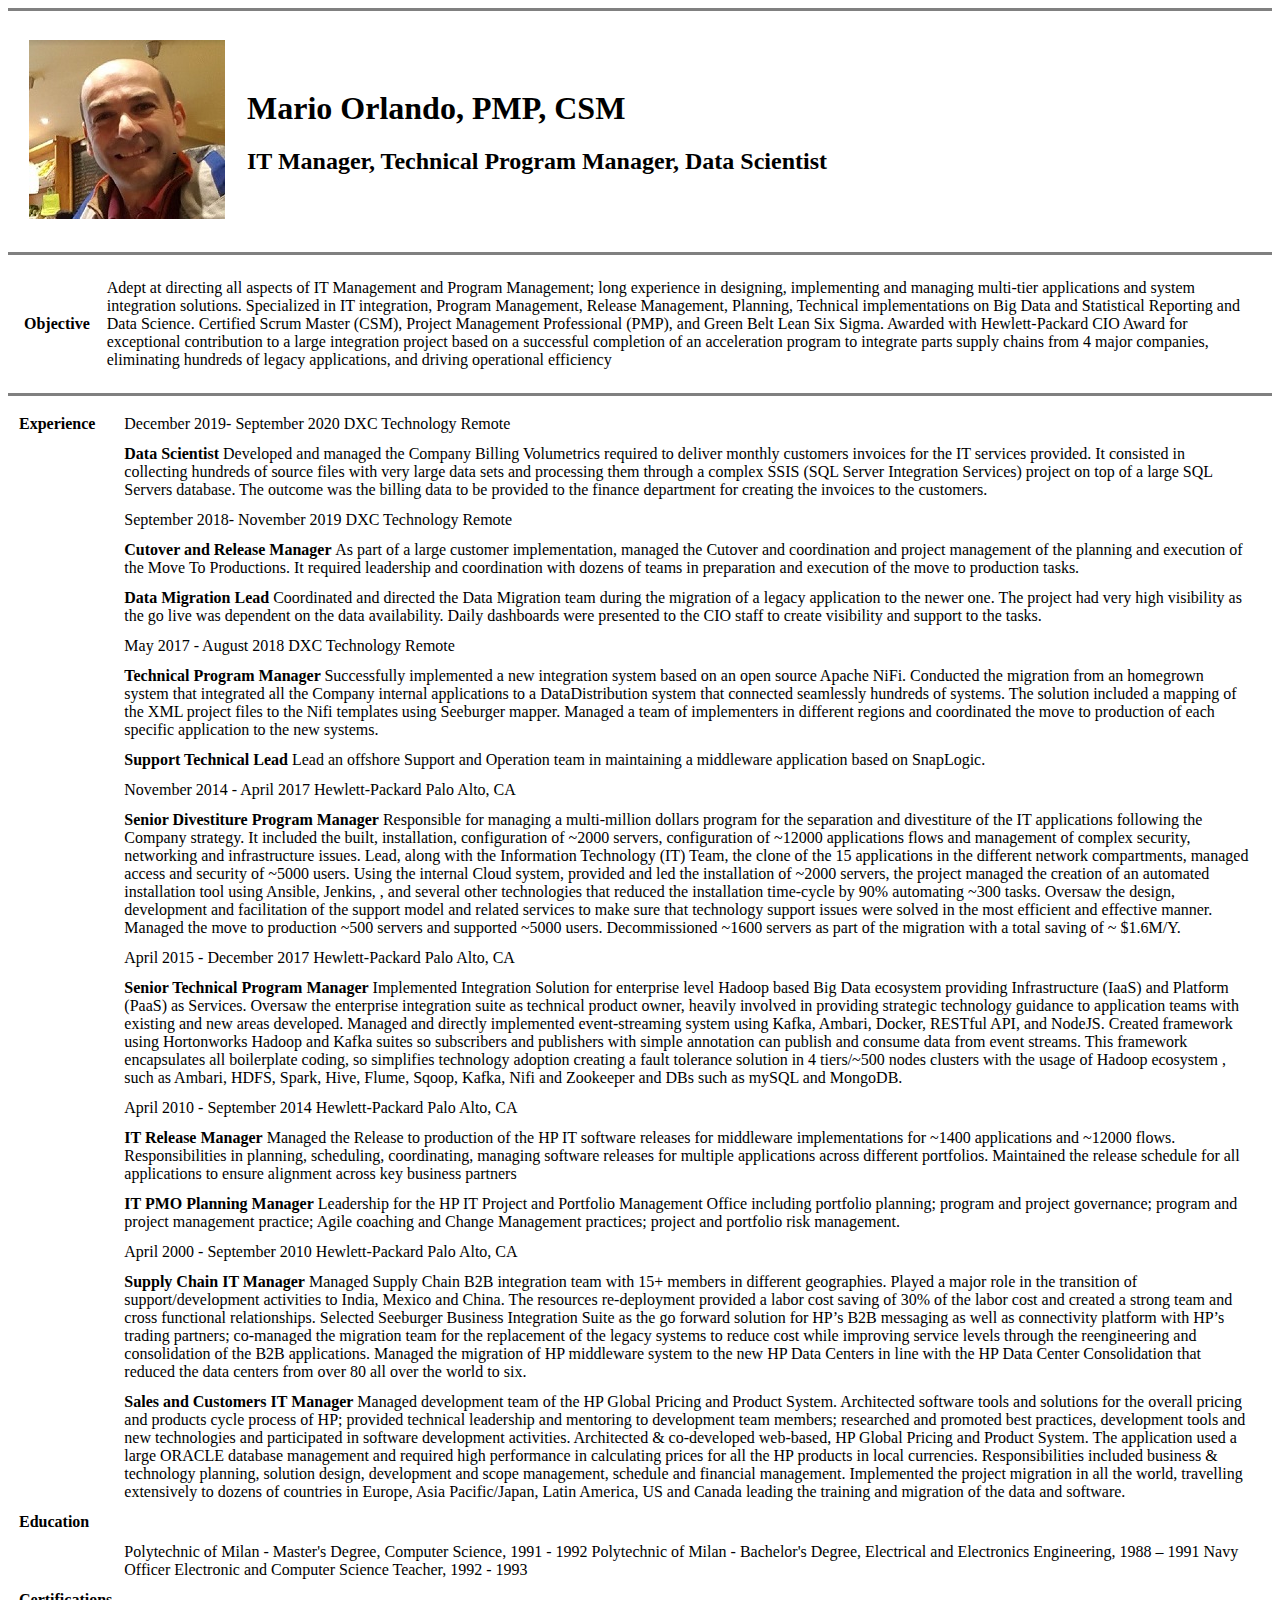
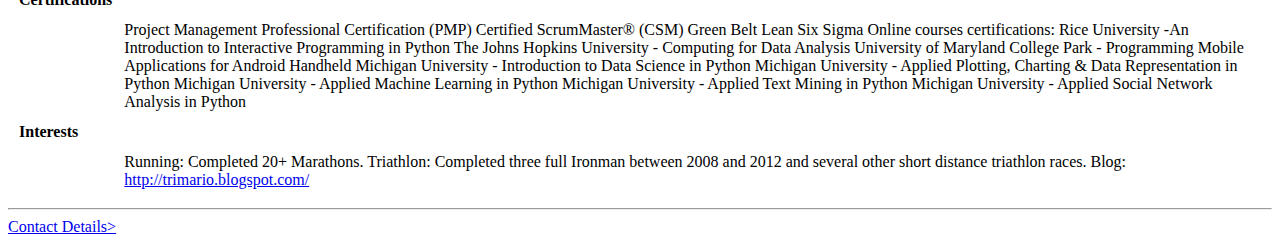
==== index.html @ 49cba2db "Rename indexv2.html to index.html" ====
<!DOCTYPE html>
<html lang="en" dir="ltr">

<head>
  <meta charset="utf-8">
  <title>Mario Orlando, PMP, CSM</title>
</head>

<body>

    <hr size="3" noshade>
    <table cellspacing="20">
      <thead>
        <tr>
          <td><img src="Images\MO.jpg" alt=""></img></td>
          <td>
            <H1>Mario Orlando, PMP, CSM</H1>
            <h2>IT Manager, Technical Program Manager, Data Scientist</h2>
          </td>
        </tr>
      </thead>

    </table>
    <hr size="3" noshade>

  <table cellspacing="15">
    <thead>
      <tr>
        <td><strong>Objective</strong></td>
        <td>Adept at directing all aspects of IT Management and Program Management; long experience in designing, implementing and managing multi-tier applications and system integration solutions. Specialized in IT integration, Program Management,
          Release Management, Planning, Technical implementations on Big Data and Statistical Reporting and Data Science.
          Certified Scrum Master (CSM), Project Management Professional (PMP), and Green Belt Lean Six Sigma. Awarded with Hewlett-Packard CIO Award for exceptional contribution to a large integration project based on a successful completion of an
          acceleration program to integrate parts supply chains from 4 major companies, eliminating hundreds of legacy applications, and driving operational efficiency</td>
      </tr>
    </thead>
  </table>

  <hr size="3" noshade>

  <table cellspacing="10">
    <tbody>
      <tr>
        <td><strong>Experience</strong></td>
        <td> December 2019- September 2020 DXC Technology Remote</td>
      </tr>
      <tr>
        <td></td>
        <td><strong>Data Scientist</strong>
          Developed and managed the Company Billing Volumetrics required to deliver monthly customers invoices for the IT services provided. It consisted in collecting hundreds of source files with very large data sets and processing them through a
          complex SSIS (SQL Server Integration Services) project on top of a large SQL Servers database. The outcome was the billing data to be provided to the finance department for creating the invoices to the customers.
        </td>
        <td></td>
      </tr>
      <tr>
        <td><strong></strong></td>
        <td> September 2018- November 2019 DXC Technology Remote</td>
      </tr>
      <tr>
        <td></td>
        <td><strong>Cutover and Release Manager </strong>
          As part of a large customer implementation, managed the Cutover and coordination and project management of the planning and execution of the Move To Productions. It required leadership and coordination with dozens of teams in preparation
          and execution of the move to production tasks.
        </td>
        <td></td>
      </tr>
      <tr>
        <td></td>
        <td><strong>Data Migration Lead </strong>
          Coordinated and directed the Data Migration team during the migration of a legacy application to the newer one. The project had very high visibility as the go live was dependent on the data availability. Daily dashboards were presented to
          the CIO staff to create visibility and support to the tasks.
        </td>
        <td></td>
      </tr>
      <tr>
        <td><strong></strong></td>
        <td> May 2017 - August 2018 DXC Technology Remote
        </td>
      </tr>
      <tr>
        <td></td>
        <td><strong>Technical Program Manager </strong>
          Successfully implemented a new integration system based on an open source Apache NiFi. Conducted the migration from an homegrown system that integrated all the Company internal applications to a DataDistribution system that connected
          seamlessly hundreds of systems. The solution included a mapping of the XML project files to the Nifi templates using Seeburger mapper. Managed a team of implementers in different regions and coordinated the move to production of each
          specific application to the new systems.
        </td>
        <td></td>
      </tr>
        <td></td>
        <td><strong>Support Technical Lead
          </strong>
          Lead an offshore Support and Operation team in maintaining a middleware application based on SnapLogic.
        </td>
        <td></td>
      </tr>
      <tr>
        <td><strong></strong></td>
        <td> November 2014 - April 2017 Hewlett-Packard Palo Alto, CA
        </td>
      </tr>
      <tr>
        <td></td>
        <td><strong>Senior Divestiture Program Manager</strong>
          Responsible for managing a multi-million dollars program for the separation and divestiture of the IT applications following the Company strategy. It included the built, installation, configuration of ~2000 servers, configuration of ~12000
          applications flows and management of complex security, networking and infrastructure issues.
          Lead, along with the Information Technology (IT) Team, the clone of the 15 applications in the different network compartments, managed access and security of ~5000 users. Using the internal Cloud system, provided and led the installation of
          ~2000 servers, the project managed the creation of an automated installation tool using Ansible, Jenkins, , and several other technologies that reduced the installation time-cycle by 90% automating ~300 tasks.
          Oversaw the design, development and facilitation of the support model and related services to make sure that technology support issues were solved in the most efficient and effective manner. Managed the move to production ~500 servers and
          supported ~5000 users. Decommissioned ~1600 servers as part of the migration with a total saving of ~ $1.6M/Y.
        </td>
        <td></td>
      </tr>


      <tr>
        <td><strong></strong></td>
        <td> April 2015 - December 2017 Hewlett-Packard Palo Alto, CA
        </td>
      </tr>
      <tr>
        <td></td>
        <td><strong>Senior Technical Program Manager</strong>
          Implemented Integration Solution for enterprise level Hadoop based Big Data ecosystem providing Infrastructure (IaaS) and Platform (PaaS) as Services. Oversaw the enterprise integration suite as technical product owner, heavily involved in
          providing strategic technology guidance to application teams with existing and new areas developed. Managed and directly implemented event-streaming system using Kafka, Ambari, Docker, RESTful API, and NodeJS.
          Created framework using Hortonworks Hadoop and Kafka suites so subscribers and publishers with simple annotation can publish and consume data from event streams. This framework encapsulates all boilerplate coding, so simplifies technology
          adoption creating a fault tolerance solution in 4 tiers/~500 nodes clusters with the usage of Hadoop ecosystem , such as Ambari, HDFS, Spark, Hive, Flume, Sqoop, Kafka, Nifi and Zookeeper and DBs such as mySQL and MongoDB.
        </td>
        <td></td>
      </tr>


      <tr>
        <td><strong></strong></td>
        <td> April 2010 - September 2014 Hewlett-Packard Palo Alto, CA
        </td>
      </tr>
      <tr>
        <td></td>
        <td><strong>IT Release Manager</strong>
          Managed the Release to production of the HP IT software releases for middleware implementations for ~1400 applications and ~12000 flows. Responsibilities in planning, scheduling, coordinating, managing software releases for multiple
          applications across different portfolios. Maintained the release schedule for all applications to ensure alignment across key business partners</td>
        <td></td>
      </tr>

      <tr>
        <td></td>
        <td><strong>IT PMO Planning Manager</strong>
          Leadership for the HP IT Project and Portfolio Management Office including portfolio planning; program and project governance; program and project management practice; Agile coaching and Change Management practices; project and portfolio
          risk management.
        <td></td>
      </tr>

      <tr>
        <td><strong></strong></td>
        <td> April 2000 - September 2010 Hewlett-Packard Palo Alto, CA
        </td>
      </tr>
      <tr>
        <td></td>
        <td><strong>Supply Chain IT Manager</strong>
          Managed Supply Chain B2B integration team with 15+ members in different geographies. Played a major role in the transition of support/development activities to India, Mexico and China. The resources re-deployment provided a labor cost
          saving of 30% of the labor cost and created a strong team and cross functional relationships. Selected Seeburger Business Integration Suite as the go forward solution for HP’s B2B messaging as well as connectivity platform with HP’s trading
          partners; co-managed the migration team for the replacement of the legacy systems to reduce cost while improving service levels through the reengineering and consolidation of the B2B applications. Managed the migration of HP middleware
          system to the new HP Data Centers in line with the HP Data Center Consolidation that reduced the data centers from over 80 all over the world to six.
        <td></td>
      </tr>

      <tr>
        <td></td>
        <td><strong>Sales and Customers IT Manager</strong>
          Managed development team of the HP Global Pricing and Product System. Architected software tools and solutions for the overall pricing and products cycle process of HP; provided technical leadership and mentoring to development team
          members; researched and promoted best practices, development tools and new technologies and participated in software development activities. Architected & co-developed web-based, HP Global Pricing and Product System. The application used a
          large ORACLE database management and required high performance in calculating prices for all the HP products in local currencies. Responsibilities included business & technology planning, solution design, development and scope management,
          schedule and financial management.
          Implemented the project migration in all the world, travelling extensively to dozens of countries in Europe, Asia Pacific/Japan, Latin America, US and Canada leading the training and migration of the data and software.
        <td></td>
      </tr>

      <tr>
        <td><strong>Education</strong></td>
        <td>
        </td>

      </tr>
      <tr>
        <td><strong></strong></td>
        <td>Polytechnic of Milan - Master's Degree, Computer Science, 1991 - 1992
          Polytechnic of Milan - Bachelor's Degree, Electrical and Electronics Engineering, 1988 – 1991
          Navy Officer Electronic and Computer Science Teacher, 1992 - 1993</td>

      </tr>


      <tr>
        <td><strong>Certifications</strong></td>
        <td>
        </td>

      </tr>
      <tr>
        <td><strong></strong></td>
        <td> Project Management Professional Certification (PMP)
          Certified ScrumMaster® (CSM)
          Green Belt Lean Six Sigma
          Online courses certifications:
          Rice University -An Introduction to Interactive Programming in Python
          The Johns Hopkins University - Computing for Data Analysis
          University of Maryland College Park - Programming Mobile Applications for Android Handheld
          Michigan University - Introduction to Data Science in Python
          Michigan University - Applied Plotting, Charting & Data Representation in Python
          Michigan University - Applied Machine Learning in Python
          Michigan University - Applied Text Mining in Python
          Michigan University - Applied Social Network Analysis in Python
      </tr>


      <tr>
        <td><strong>Interests</strong></td>
        <td>
        </td>

      </tr>
      <tr>
        <td><strong></strong></td>
        <td> Running: Completed 20+ Marathons.
          Triathlon: Completed three full Ironman between 2008 and 2012 and several other short distance triathlon races.
          Blog: <a href="http://trimario.blogspot.com/">http://trimario.blogspot.com/</a>
      </tr>


    </tbody>
  </table>
  <hr>
<a href="contact.html">Contact Details></a>
</body>

</html>
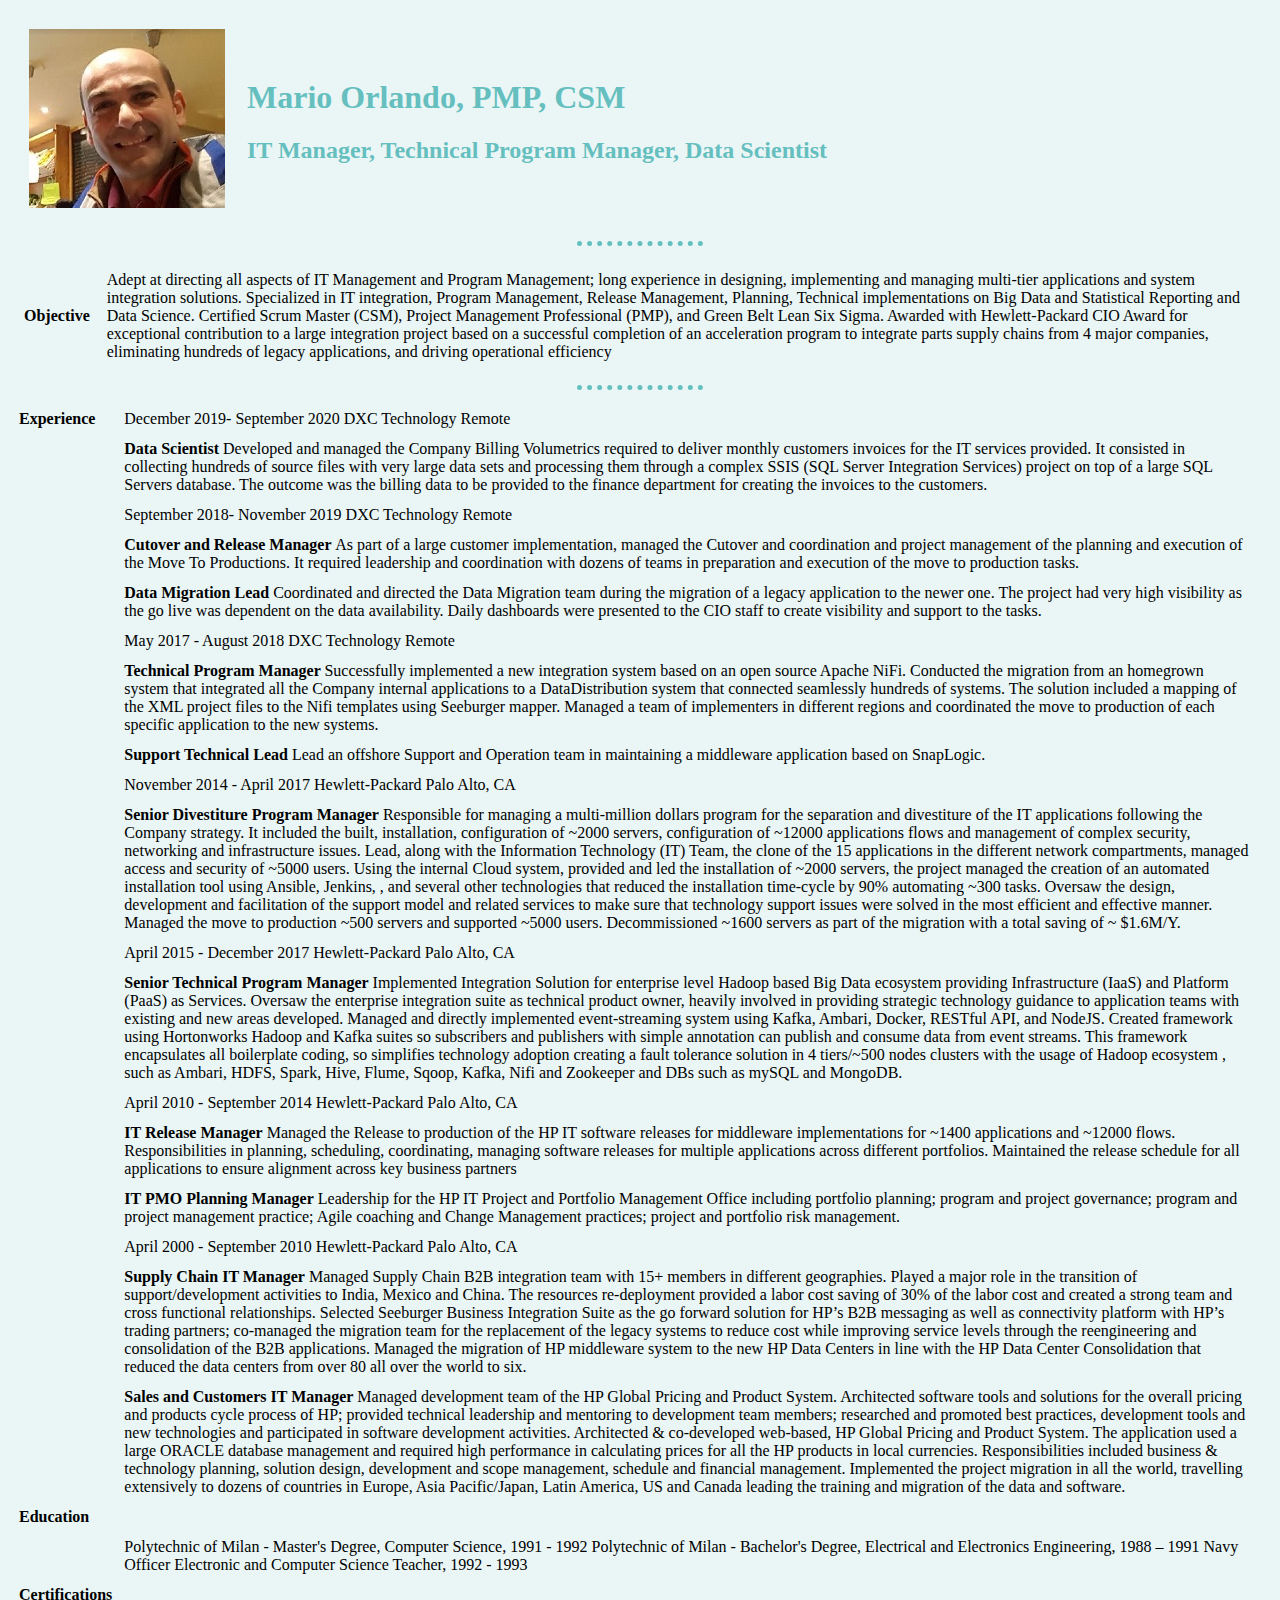
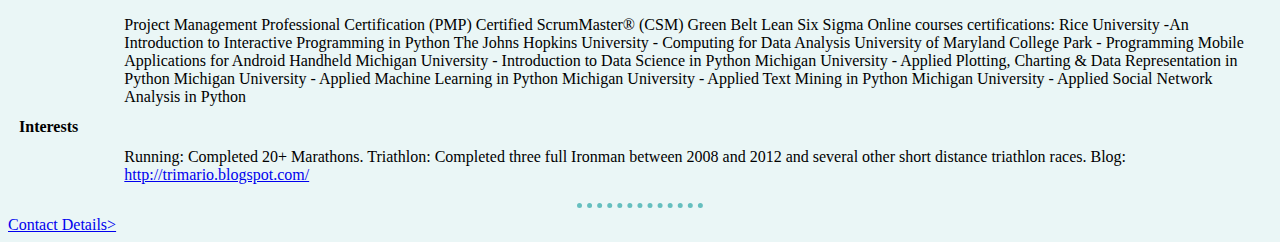
==== commit 487d4e39: "update" ====
--- a/index.html
+++ b/index.html
@@ -4,11 +4,12 @@
 <head>
   <meta charset="utf-8">
   <title>Mario Orlando, PMP, CSM</title>
+  <link rel="stylesheet" href="css/styles.css">
 </head>
 
 <body>
 
-    <hr size="3" noshade>
+    
     <table cellspacing="20">
       <thead>
         <tr>
@@ -231,6 +232,7 @@
   </table>
   <hr>
 <a href="contact.html">Contact Details></a>
+
 </body>
 
 </html>
--- a/css/styles.css
+++ b/css/styles.css
@@ -0,0 +1,18 @@
+    body {
+        background-color: #EAF6F6
+    }
+
+    hr {
+        background-color: #EAF6F6;
+        border-style: dotted none none;
+        border-color: #66BFBF;
+        border-width: 5px;
+        width: 10%;
+    }
+
+    h1{
+        color: #66BFBF;
+    }
+    h2 {
+        color: #66BFBF;
+    }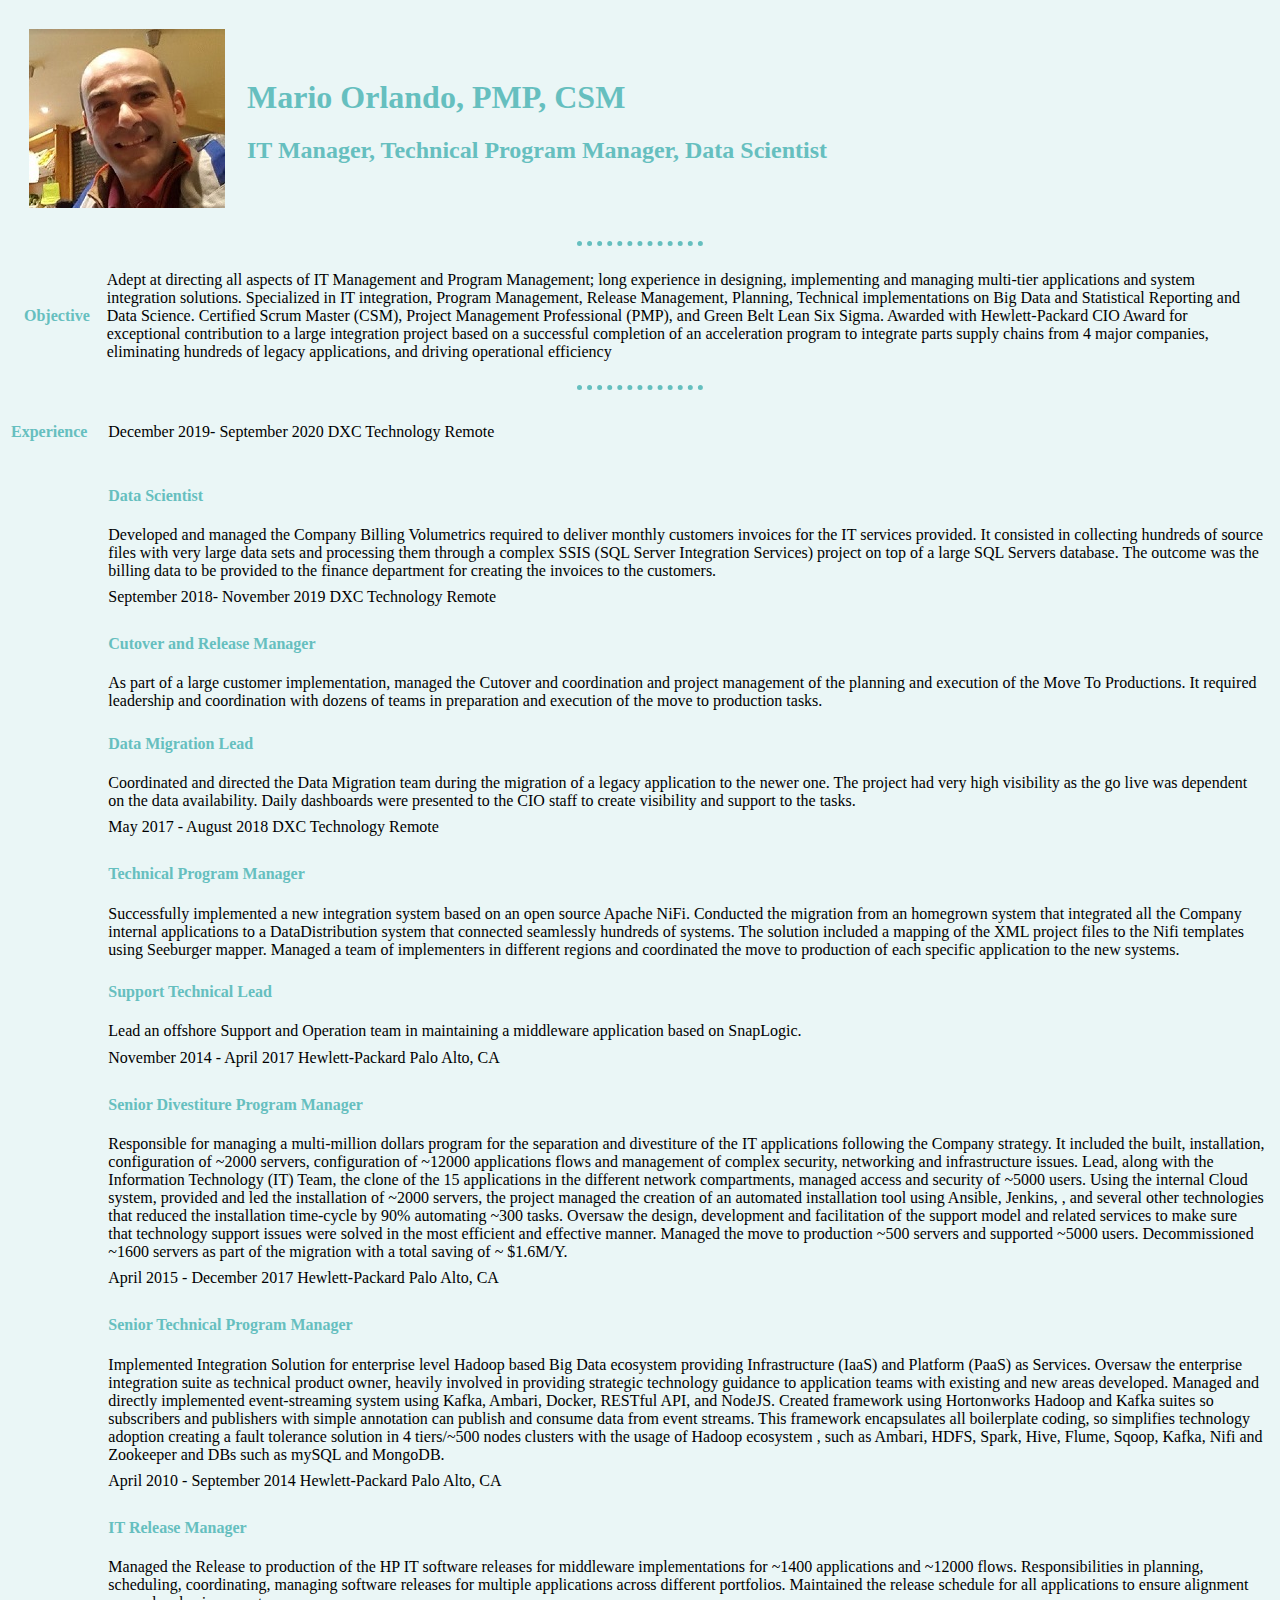
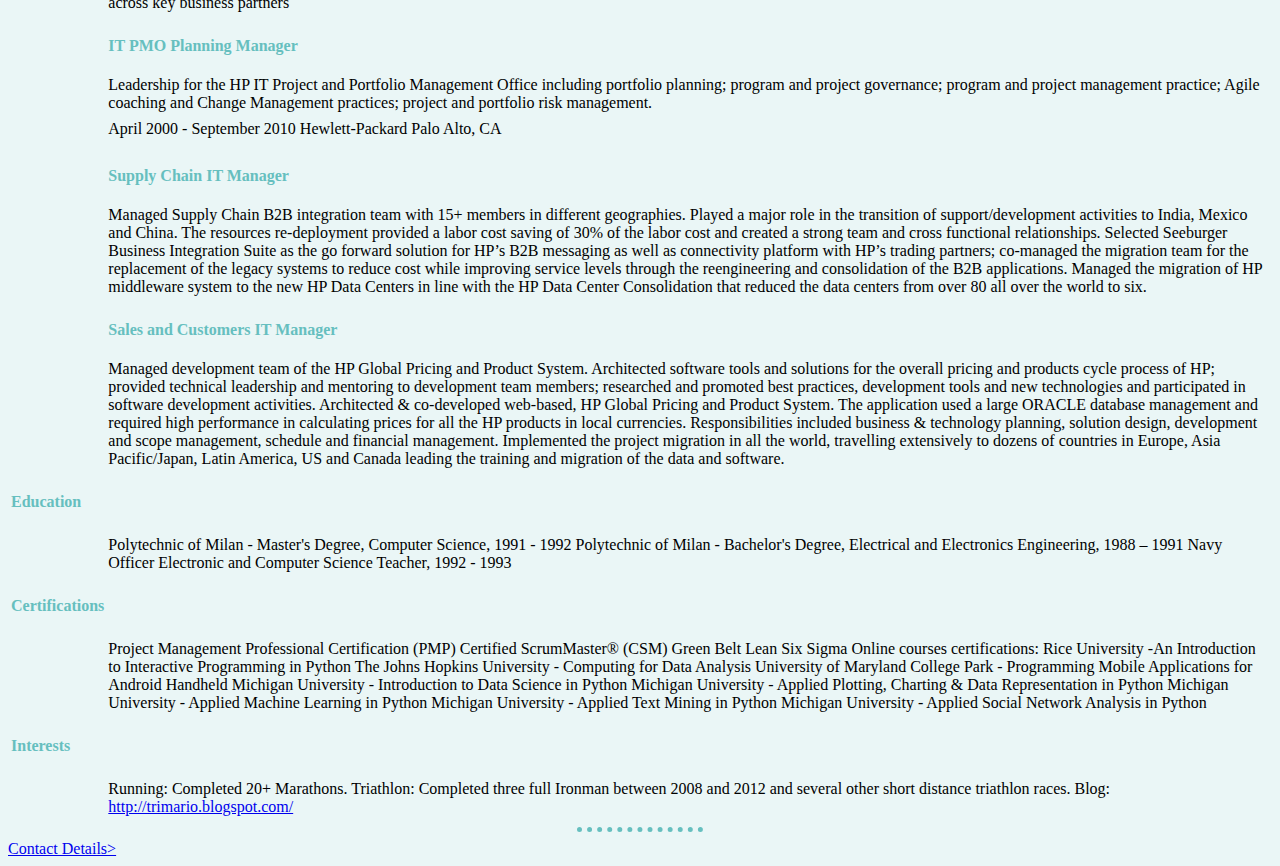
==== commit 609802c2: "-" ====
--- a/index.html
+++ b/index.html
@@ -27,7 +27,7 @@
   <table cellspacing="15">
     <thead>
       <tr>
-        <td><strong>Objective</strong></td>
+        <td><h5>Objective</h5></td>
         <td>Adept at directing all aspects of IT Management and Program Management; long experience in designing, implementing and managing multi-tier applications and system integration solutions. Specialized in IT integration, Program Management,
           Release Management, Planning, Technical implementations on Big Data and Statistical Reporting and Data Science.
           Certified Scrum Master (CSM), Project Management Professional (PMP), and Green Belt Lean Six Sigma. Awarded with Hewlett-Packard CIO Award for exceptional contribution to a large integration project based on a successful completion of an
@@ -38,27 +38,27 @@
 
   <hr size="3" noshade>
 
-  <table cellspacing="10">
+  <table>
     <tbody>
       <tr>
-        <td><strong>Experience</strong></td>
+        <td><h5><h5>Experience</h5></h5></td>
         <td> December 2019- September 2020 DXC Technology Remote</td>
       </tr>
       <tr>
         <td></td>
-        <td><strong>Data Scientist</strong>
+        <td><h5>Data Scientist</h5>
           Developed and managed the Company Billing Volumetrics required to deliver monthly customers invoices for the IT services provided. It consisted in collecting hundreds of source files with very large data sets and processing them through a
           complex SSIS (SQL Server Integration Services) project on top of a large SQL Servers database. The outcome was the billing data to be provided to the finance department for creating the invoices to the customers.
         </td>
         <td></td>
       </tr>
       <tr>
-        <td><strong></strong></td>
+        <td><h5></h5></td>
         <td> September 2018- November 2019 DXC Technology Remote</td>
       </tr>
       <tr>
         <td></td>
-        <td><strong>Cutover and Release Manager </strong>
+        <td><h5>Cutover and Release Manager </h5>
           As part of a large customer implementation, managed the Cutover and coordination and project management of the planning and execution of the Move To Productions. It required leadership and coordination with dozens of teams in preparation
           and execution of the move to production tasks.
         </td>
@@ -66,20 +66,20 @@
       </tr>
       <tr>
         <td></td>
-        <td><strong>Data Migration Lead </strong>
+        <td><h5>Data Migration Lead </h5>
           Coordinated and directed the Data Migration team during the migration of a legacy application to the newer one. The project had very high visibility as the go live was dependent on the data availability. Daily dashboards were presented to
           the CIO staff to create visibility and support to the tasks.
         </td>
         <td></td>
       </tr>
       <tr>
-        <td><strong></strong></td>
+        <td><h5></h5></td>
         <td> May 2017 - August 2018 DXC Technology Remote
         </td>
       </tr>
       <tr>
         <td></td>
-        <td><strong>Technical Program Manager </strong>
+        <td><h5>Technical Program Manager </h5>
           Successfully implemented a new integration system based on an open source Apache NiFi. Conducted the migration from an homegrown system that integrated all the Company internal applications to a DataDistribution system that connected
           seamlessly hundreds of systems. The solution included a mapping of the XML project files to the Nifi templates using Seeburger mapper. Managed a team of implementers in different regions and coordinated the move to production of each
           specific application to the new systems.
@@ -87,20 +87,20 @@
         <td></td>
       </tr>
         <td></td>
-        <td><strong>Support Technical Lead
-          </strong>
+        <td><h5>Support Technical Lead
+          </h5>
           Lead an offshore Support and Operation team in maintaining a middleware application based on SnapLogic.
         </td>
         <td></td>
       </tr>
       <tr>
-        <td><strong></strong></td>
+        <td><h5></h5></td>
         <td> November 2014 - April 2017 Hewlett-Packard Palo Alto, CA
         </td>
       </tr>
       <tr>
         <td></td>
-        <td><strong>Senior Divestiture Program Manager</strong>
+        <td><h5>Senior Divestiture Program Manager</h5>
           Responsible for managing a multi-million dollars program for the separation and divestiture of the IT applications following the Company strategy. It included the built, installation, configuration of ~2000 servers, configuration of ~12000
           applications flows and management of complex security, networking and infrastructure issues.
           Lead, along with the Information Technology (IT) Team, the clone of the 15 applications in the different network compartments, managed access and security of ~5000 users. Using the internal Cloud system, provided and led the installation of
@@ -113,13 +113,13 @@
 
 
       <tr>
-        <td><strong></strong></td>
+        <td><h5></h5></td>
         <td> April 2015 - December 2017 Hewlett-Packard Palo Alto, CA
         </td>
       </tr>
       <tr>
         <td></td>
-        <td><strong>Senior Technical Program Manager</strong>
+        <td><h5>Senior Technical Program Manager</h5>
           Implemented Integration Solution for enterprise level Hadoop based Big Data ecosystem providing Infrastructure (IaaS) and Platform (PaaS) as Services. Oversaw the enterprise integration suite as technical product owner, heavily involved in
           providing strategic technology guidance to application teams with existing and new areas developed. Managed and directly implemented event-streaming system using Kafka, Ambari, Docker, RESTful API, and NodeJS.
           Created framework using Hortonworks Hadoop and Kafka suites so subscribers and publishers with simple annotation can publish and consume data from event streams. This framework encapsulates all boilerplate coding, so simplifies technology
@@ -130,13 +130,13 @@
 
 
       <tr>
-        <td><strong></strong></td>
+        <td><h5></h5></td>
         <td> April 2010 - September 2014 Hewlett-Packard Palo Alto, CA
         </td>
       </tr>
       <tr>
         <td></td>
-        <td><strong>IT Release Manager</strong>
+        <td><h5>IT Release Manager</h5>
           Managed the Release to production of the HP IT software releases for middleware implementations for ~1400 applications and ~12000 flows. Responsibilities in planning, scheduling, coordinating, managing software releases for multiple
           applications across different portfolios. Maintained the release schedule for all applications to ensure alignment across key business partners</td>
         <td></td>
@@ -144,20 +144,20 @@
 
       <tr>
         <td></td>
-        <td><strong>IT PMO Planning Manager</strong>
+        <td><h5>IT PMO Planning Manager</h5>
           Leadership for the HP IT Project and Portfolio Management Office including portfolio planning; program and project governance; program and project management practice; Agile coaching and Change Management practices; project and portfolio
           risk management.
         <td></td>
       </tr>
 
       <tr>
-        <td><strong></strong></td>
+        <td><h5></h5></td>
         <td> April 2000 - September 2010 Hewlett-Packard Palo Alto, CA
         </td>
       </tr>
       <tr>
         <td></td>
-        <td><strong>Supply Chain IT Manager</strong>
+        <td><h5>Supply Chain IT Manager</h5>
           Managed Supply Chain B2B integration team with 15+ members in different geographies. Played a major role in the transition of support/development activities to India, Mexico and China. The resources re-deployment provided a labor cost
           saving of 30% of the labor cost and created a strong team and cross functional relationships. Selected Seeburger Business Integration Suite as the go forward solution for HP’s B2B messaging as well as connectivity platform with HP’s trading
           partners; co-managed the migration team for the replacement of the legacy systems to reduce cost while improving service levels through the reengineering and consolidation of the B2B applications. Managed the migration of HP middleware
@@ -167,7 +167,7 @@
 
       <tr>
         <td></td>
-        <td><strong>Sales and Customers IT Manager</strong>
+        <td><h5>Sales and Customers IT Manager</h5>
           Managed development team of the HP Global Pricing and Product System. Architected software tools and solutions for the overall pricing and products cycle process of HP; provided technical leadership and mentoring to development team
           members; researched and promoted best practices, development tools and new technologies and participated in software development activities. Architected & co-developed web-based, HP Global Pricing and Product System. The application used a
           large ORACLE database management and required high performance in calculating prices for all the HP products in local currencies. Responsibilities included business & technology planning, solution design, development and scope management,
@@ -177,13 +177,13 @@
       </tr>
 
       <tr>
-        <td><strong>Education</strong></td>
+        <td><h5>Education</h5></td>
         <td>
         </td>
 
       </tr>
       <tr>
-        <td><strong></strong></td>
+        <td><h5></h5></td>
         <td>Polytechnic of Milan - Master's Degree, Computer Science, 1991 - 1992
           Polytechnic of Milan - Bachelor's Degree, Electrical and Electronics Engineering, 1988 – 1991
           Navy Officer Electronic and Computer Science Teacher, 1992 - 1993</td>
@@ -192,13 +192,13 @@
 
 
       <tr>
-        <td><strong>Certifications</strong></td>
+        <td><h5>Certifications</h5></td>
         <td>
         </td>
 
       </tr>
       <tr>
-        <td><strong></strong></td>
+        <td><h5></h5></td>
         <td> Project Management Professional Certification (PMP)
           Certified ScrumMaster® (CSM)
           Green Belt Lean Six Sigma
@@ -215,13 +215,13 @@
 
 
       <tr>
-        <td><strong>Interests</strong></td>
+        <td><h5>Interests</h5></td>
         <td>
         </td>
 
       </tr>
       <tr>
-        <td><strong></strong></td>
+        <td><h5></h5></td>
         <td> Running: Completed 20+ Marathons.
           Triathlon: Completed three full Ironman between 2008 and 2012 and several other short distance triathlon races.
           Blog: <a href="http://trimario.blogspot.com/">http://trimario.blogspot.com/</a>
--- a/css/styles.css
+++ b/css/styles.css
@@ -15,4 +15,9 @@
     }
     h2 {
         color: #66BFBF;
+    }
+    h5 {
+        color: #66BFBF;
+        font-size: 1em;
+        line-height: .4;
     }